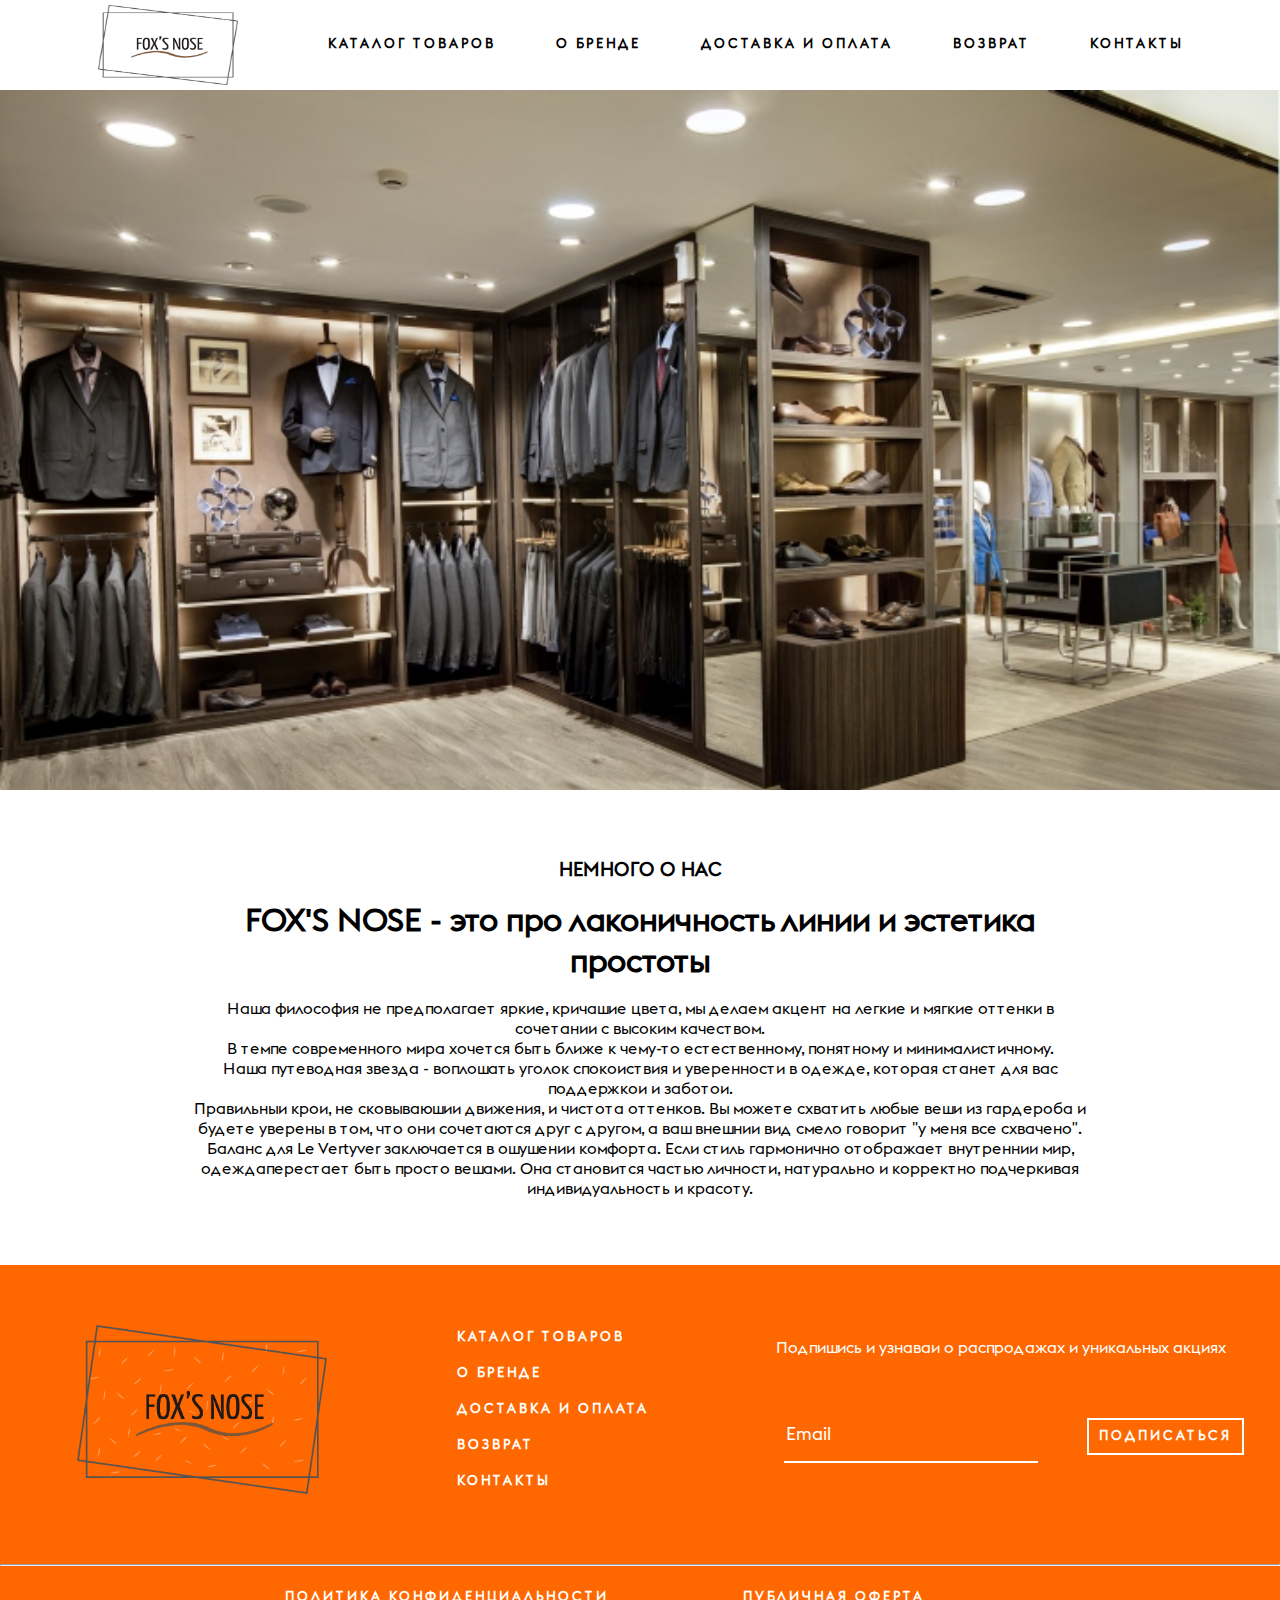
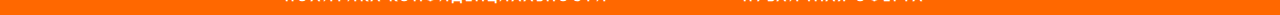
==== About.html @ a03b6f2e "Add files via upload" ====
<!DOCTYPE html>

<html lang="ru">

    <head>
        <meta charset="UTF-8">
        <meta name="viewport" content="width=device-width, initial-scale=1.0">
        <meta name="viewport" content="width = device-width, initial-scale = 1">
        <meta name="description" content="Это просто тестовове описание для проверки">
        <meta name="keywords" content="Test, Site, Просто слова">

        <link rel="shortcut icon" type="image x-icon" href="Img/ico.ico">
        <link rel="stylesheet" href="https://pro.fontawesome.com/releases/v5.10.0/css/all.css">
        <script src="https://ajax.googleapis.com/ajax/libs/jquery/3.5.1/jquery.min.js"></script>
        <link rel="stylesheet" href="Style.css">

        <title>О Бренде</title>
    </head>

    <body>
        <div class="screen">
            <div class="wrapper">
                <div class="menu">
                    <a href="" class="menu-btn"><span></span></a>
                    <nav class="menu-list">
                        <a href="/">Главная</a>
                        <!-- <a href="/">Каталог Изделий <i class="fas fa-sort-down"></i></a> -->
                        <a href="Shop.html">Каталог Товаров</a>
                        <a href="About.html">О Бренде</a>
                        <a href="DelAndPay.html">Доставка и Оплата</a>
                        <a href="Return.html">Возврат</a>
                        <a href="Contacts.html">Контакты</a>
                    </nav>
                </div>
                <div class="content cont">
                    <nav class="header">
                        <a href="Index.html"><img src="/Img/logo.png"></a>
                        <!-- <a href="/">Каталог Изделий <i class="fas fa-sort-down"></i></a> -->
                        <a href="Shop.html">Каталог Товаров</a>
                        <a href="About.html">О Бренде</a>
                        <a href="DelAndPay.html">Доставка и Оплата</a>
                        <a href="Return.html">Возврат</a>
                        <a href="Contacts.html">Контакты</a>
                    </nav>
                    <div class="lg"></div>
                    <div class="ab">
                        <h3>НЕМНОГО О НАС</h3>
                        <h1>FOX'S NOSE - это про лаконичность линий и эстетика простоты</h1>
                        <p>Наша философия не предполагает яркие, кричащие цвета, мы делаем акцент на легкие и мягкие оттенки в сочетании с высоким качеством.<br>В темпе современного мира хочется быть ближе к чему-то естественному, понятному и минималистичному.<br>Наша путеводная звезда - воплощать уголок спокойствия и уверенности в одежде, которая станет для вас поддержкой и заботой.<br> Правильный крой, не сковывающий движения, и чистота оттенков. Вы можете схватить любые вещи из гардероба и будете уверены в том, что они сочетаются друг с другом, а ваш внешний вид смело говорит "у меня все схвачено".<br>Баланс для Le Vertyver заключается в ощущении комфорта. Если стиль гармонично отображает внутренний мир, одеждаперестает быть просто вещами. Она становится частью личности, натурально и корректно подчеркивая индивидуальность и красоту.
                        </p>
                    </div>
                    <footer class="footer">
                        <div class="logo-foot"><img src="Img/logo.png"></div>
                        <div class="list">
                            <a href="Shop.html">Каталог Товаров</a><br>
                            <a href="About.html">О Бренде</a><br>
                            <a href="DelAndPay.html">Доставка и Оплата</a><br>
                            <a href="Return.html">Возврат</a><br>
                            <a href="Contacts.html">Контакты</a>
                        </div>
                        <div class="follow-foot">
                            <p>Подпишись и узнавай о распродажах и уникальных акциях</p>
                            <div>
                                <input type="email" placeholder="Email">
                                <a href="#"> Подписаться</a>
                            </div>
                        </div>
                        <hr>
                        <div class="off">
                            <a>Политика конфиденциальности</a>
                            <a>Публичная оферта</a>
                        </div>
                    </footer>
                </div>
            </div>
        </div>
        <script src="Main.js"></script>
    </body>

</html>
---- Style.css ----
/*
    Сводка почти всех присутствующих классов:
    - .screen и .wrapper можешь не трогать. Они отвечают для работу бокового меню, +, воозможно, заработает прибивка футера, можно будет пробовать.
    - .header, как ты понимаешь, содержит все стили для шапки сайта для Компьютерного вида, без бокового меню.

    - .menu, .menu-activ, .content, .cont и .menu-btnб отвечают за анимацию кнопки и выдвижение меню, в тоерии не важно, лучше не меняй. чтобы ничего не сломалось... Класс menu-btn - отрисовка анимации самой кнопки.
    - .menu-list содержит стили для ссылок в боковом меню.

    - .largeimg отвечает за большую картинку на главной странице. Теперь немного сложностей, советую поменять названия:
        - Класс .lg отвечает за большую картинку на странице "О Бренде".
        - Класс .lgdap отвечает за большую картинку на странице "Доставка и Оплата" 9по сокращениям).
        - Класс .lgret отвечает за большую картинку на странице "Возврат".
        - Класс .lgcont отвечает за большую картинку на странице "Контакты".
    - Класс .btn отвечает за 3 кнопки, которые находятся на этой большой картинке на главной странице.

    - Классы .products и .product отвечают за стили карточек на странице "Каталог Издений".
    - Класс .inf отвечает за стили для кнопки "Купить" и про цену.
    - .act содержит блок с 2-мя строчками про то, чтобы подписывались в инстгарам и т.д.
    - Классы .cards и .card отвечают за те 8 карточек на главной странице. .cards для всех карточек, а .card для каждой отдельно.
    - .follow-section просто родительский класс, его можешть не менять.
    - .follow содержит стили для раздела, где можно реализуется подписка на рассылку.

    - Класс .ab отвечает за стили текста на страницах от "О Бренде" до "Контакты".
    - .pp не трогай, он содержит в себе стили для создания 3-х блоков на странице с оплатой.

    - Класс .footer, логично, содержит стили для подвала страницы, если хочешь что-то поменять, то меняй лучше вложенные в него блоки, сам класс footer является родительским.
    - .logo-foot, .list и .follow-foot отвечают за содержимое футера.
        - .logo-foot за стили логотипа.
        - .list за ссылки.
        - .follow-foot за окно "подписаться", но уже в футере.
    - Класс .off отвечает за стили 2-х ссылок в самом низу страницы, где про конфиденциальнсть и оферту.
*/

/* Подключаю скаченные шрифты */
@font-face {
    font-family: "Euclid Flex Trial";
    src: url(Fonts/Euclid-Flex-Trial.ttf);
}

body, html {
    margin: 0; padding: 0;
    box-sizing: border-box; /* Корректная отрисовка границ */
    width: 100%; height: 100%;
    font-family: "Euclid Flex Trial", sans-serif;
}

/* Стили для иконочного шрифта */
i {
    vertical-align: middle;
    margin-bottom: 8px;
}

a {
    text-decoration: none;
    margin: 0 30px 0 30px;
    font-weight: bold;
    color: #000;
    letter-spacing: 3px;
    font-size: small;
    /* Тут задаётся плавность анимация для ссылок и кнопок. */
    transition: all 500ms cubic-bezier(0.785, 0.135, 0.150, 0.860); /* При наведении */
    transition-timing-function: cubic-bezier(0.785, 0.135, 0.150, 0.860); /* При отведении курсора */
}

a:hover {
    color: #FF6800;
}

/* Скрытваю изначально Боковое меню */
.menu {
    display: none;
}

/*  Адаптивность для Планшетов*/
@media (max-width: 1239px) {

    .wrapper {
        position: relative;
        overflow-x: hidden;
    }

    /* откоючаю отображение меню для ПК */
    .header {
        display: none !important;
    }

    .largeimg {
        height: 100vh !important;
    }

    /* Тут содержатся стили для бокового меню, можешь поменять цвета и т.д. */
    .menu {
        position: fixed;
        right: 0;top: 0;
        z-index: 9;
        width: 40%;
        height: 100vh;
        display: flex; /* для всего сайта использлвал адаптивную технологию Flexbox */
        align-items: center; /* Центрирование по ширине */
        justify-content: center; /* Центрирование по высоте (или наоборот) */
        background-color: #fff;
        transition: 0.5s; /* Время, за которое появляется Боковое меню */
        transform: translateX(100%);
    }

    /* Анимация меню */
    .menu-active {
        transform: translateX(0%);
    }

    /* Стили для ссылок в боковом меню */
    .menu-list {
        display: flex;
        justify-content: space-around;

        height: 50%;
        flex-direction: column;
    }

    .menu-list a {
        text-decoration: none; /* Отключение подчёркивания у ссылок */
        text-transform: uppercase; /* Стиль, чтобы все буквы были заглавными */
    }

    /* Тут просходит отрисовка самой кнопкиБ можешь поменять форму, убрать тени, переместить её куда угодно */
    .menu-btn {
        width: 50px; /* Размер кнопки */
        height: 50px;
        background-color: rgb(255, 255, 255); /* Цвет фона */
        position: absolute; /* Абсолютное позиционирование говорит, что объект не зависит от блока и может перемещаться по всему экрану */
        border-radius: 50%;
        left: -100px; /* Положение в замисимости от бового меню */
        top: 10px;
        box-shadow: 0 0px 17px 0.5px black;
    }

    /* Отрисовка линий на самой кнопки с помощью псевдоэлементов*/
    .menu-btn span,
    .menu-btn span::before,
    .menu-btn span::after {
        position: absolute;
        top: 50%; margin-top: -1px;
        left: 50%; margin-left: -10px;
        width: 20px;
        height: 2px;
        background-color: #222;
    }

    .menu-btn span::before,
    .menu-btn span::after {
        content: '';
        display: block;
        transition: 0.5s;
    }

    /* Добавление анимаций при нажатии */
    .menu-btn span::before {transform: translateY(-5px);}
    .menu-btn span::after {transform: translateY(5px);}

    .menu-btn-active span:before {transform: rotate(-45deg);}
    .menu-btn-active span:after {transform: rotate(45deg);}
    .menu-btn-active span {height: 0px;}

    .content {
        transition: 0.5s;
        position: relative;
        z-index: 0;
    }

    /* Фильтр, котоый должен засветлять весь контент. когда меню открыто, но он не работает по непонятной причине */
    .content-active {filter: opacity(50%);}

    /* Занимаемая площать при выдвижении меню в процентах от ширины экрана */
    .content-active {transform: translateX(30%);}

    footer {
        height: 500px !important;
    }

    .off a{
        margin: 10px 40px 0 0 !important;
        display: flex !important;
        justify-content: center !important;
        text-align: center !important;
    }
}

/* Адаптивность для Телефонов */
@media (max-width: 720px) {

    .largeimg {
        flex-direction: column !important;
        height: 100vh !important; /* Картинка будет на высоту всего экрана */
    }

    .largeimg img {
        width: 300px !important;
    }

    .btn {
        flex-direction: column !important;
        margin: 5px !important;
    }

    .act {
        display: flex;
        text-align: center;
    }

    .follow-section {
        margin: 0 !important;
        width: 100% !important;
        font-size: smaller !important;
    }

    /* Стили для поля ввода */
    .follow input, .follow-foot input {
        width: 300px !important;
        margin: 15px !important;
        height: 20px !important;
        border-bottom: 2px solid #fff;
        background-color: transparent;
        border-top: none; border-left: none; border-right: none;
        font-family: "Euclid Flex Trial", sans-serif;
        font-size: small !important;
        outline: none;
        color: #fff;
    }

    .menu {
        width: 50% !important; /*  Тут можешь указать сколько будет занимать ширина Бокового меню для телефонов */
    }

    /* Классы ниже лушче не трогать, долго репетировал, там всё как надо... */
    footer {
        width: 100% !important;
        height: 750px !important;
        flex-direction: column !important;
        align-items: center !important;
    }

    .logo-foot img {
        width: 100% !important;
        width: 250px !important;
        height: auto;
        margin-right: 0px !important;
    }

    .list a {
        color: #fff;
        text-align: center !important;
        margin-left: 50px;
    }

    .follow-foot {
        flex-direction: column;
        text-align: center !important;
        margin: 30px 0 30px 0 !important;
        align-items: center !important;
        justify-content: center !important;
        width: 100%;
        margin-right: 50px !important;
    }

    .follow-foot input {
        width: 300px !important;
        align-items: center !important;
    }
    
    .list {
        margin-bottom: 10px;
    }

    hr {
        width: 100% !important;
        margin-right: 50px !important;
    }

    .off a {

        margin: 10px 40px 10px 0 !important;
        display: flex !important;
        justify-content: center !important;
    }
}

/* Стили для шапки сайта */
.header {
    width: 100%;
    height: 90px;
    background-color: #fff;
    text-transform: uppercase;
    display: flex;
    flex-direction: row; /* Все объекты будут расположены в строчку */
    justify-content: center;
    align-items: center;
}

/* Стили для Логотипа на шапке */
.header img {
    margin-right: 30px;
    width: 140px;
    height: 80px;
    display: flex;
}

/* Тут идут стили для всех больших каринок на всех стрницах */
.largeimg {
    width: 100%;
    height: 700px; /* Высота картинки */
    display: flex;
    align-items: center;
    flex-direction: column; /* Все объекты будут расположены в столбик */
    margin: 0;
    flex-wrap: wrap;
    background: url('/Img/ls.main.jpg'); /* Меняй картинку тут, указав новое название и путь */
    background-size: cover; /* Это свойсто будет централизировать картинку, то есть, брать фокус на центре */
}

/* Стили для Большой картинки на странице "О Бренде" */
.lg {
    width: 100%;
    height: 700px;
    background: url('/Img/ls.shop.jpg');
    background-size: cover;
}

/* Стили для Большой картинки на странице "Доставка и Оплата" */
.lgdap {
    width: 100%;
    height: 700px;
    background: url('/Img/ls.dnp.jpg');
    background-size: cover;
}

/* Стили для Большой картинки на странице "Возврат" */
.lgret {
    width: 100%;
    height: 700px;
    background: url('/Img/ls.return.jpeg');
    background-size: cover;
}

/* Стили для Большой картинки на странице "Контакты" */
.lgcont {
    width: 100%;
    height: 700px;
    background: url('/Img/ls.contacts.jpg');
    background-size: cover;
}

/* Тут стили для Лого на большой картинге на Главной странице */
.largeimg img {
    margin-top: 130px;
    width: 400px;
    height: auto;
    z-index: 1;
}

/* А тут для 3-х кнопок */
.btn {
    display: flex;
    flex-direction: row;
}

/* Стили для ссылок в разных классах */
.btn a, .follow a, .follow-foot a {
    margin: 30px 10px 30px 10px;
    background-color: transparent;
    border: 2px solid white;
    padding: 10px;
    color: #fff;
    text-transform: uppercase;
}

/* Стили для ссылок и текста на остальных страницах */
.a {
    margin: 10px 10px 10px 10px;
    background-color: transparent;
    border: 2px solid #FF6800;
    padding: 10px;
    color: #FF6800;
    text-transform: uppercase;
    margin-left: 30px;
}

.ab {
    width: 70%;
    margin: 50px 0 50px 15%;
    display: flex;
    justify-content: center;
    text-align: center;
    align-items: center;
    flex-direction: column;
}

.pp {
    display: flex;
    justify-content: center;
    text-align: center;
    align-items: center;
    flex-direction: row;
    flex-wrap: wrap;
}

.pp p {
    margin: 20px;
}

.ab h1 {
    margin: 0;
}


.inf a:hover {
    background-color: #FF6800;
    color: #fff;
}

.largeimg a:hover, .follow a:hover, .follow-foot a:hover {
    background-color: #fff;
    color: #FF6800;
}

/* Стили для Карточек на страице "Кталог Изделий" */
.products {
    display: flex;
    justify-content: center;
    align-items: center;
    flex-wrap: wrap; /* Автоматический перенос контента */
    margin: 50px 0 50px 0;
}

.product {
    width: 250px;
    border: 1px solid black;
    margin: 10px 10px 10px 10px;
    padding: 20px;
    display: flex;
    justify-content: center;
    align-items: center;
    flex-direction: column;
    text-align: center;
}

/* Доп. стиль для указание Цены и Кнопки купить */
.inf {
    display: flex;
    justify-content: center;
    align-items: center;
    flex-direction: row;
}

.product img {
    width: 250px;
    height: auto;
}

.act {
    display: flex;
    justify-content: center;
    align-items: center;
    flex-direction: column;
    margin: 50px;
}

.act p {
    margin: 0;
    font-size: 20px;
}

.cards {
    display: flex;
    justify-content: center;
    align-items: baseline;
    flex-wrap: wrap;
}

.card {
    z-index: 3;
    height: 300px;
    height: auto;
    margin: 7px;
    transition: 0.5s; /* Время, за которое отрисовываются анимации на картах на главной странице */
    color: #fff;
    display: inline-flex;
    justify-content: center;
    align-items: center;
    text-align: center;
    position: relative;
}

.card img {
    width: 300px; /* Размер карточек */
    height: 300px;
    z-index: 0;
}

.card p {
    position: absolute;
    transition: 0.5s; /* Время затемнения */
    transform: translateY(50px);
    opacity: 0;
    z-index: 4;
    margin: 30px;
    color: #fff;
}

/* Ниже куча классов для псевдо элементов для отрисовки линий на картах */
.card:before {
    content: '';
    position: absolute;
    top: 5%;
    right: 5%;
    bottom: 5%;
    left: 5%;
    border-top: solid 3px;
    border-bottom: solid 3px;
    transition: 0.5s; /* Время отрисовки Боковых линий */
    transform: scaleX(0);
}

.card:after {
    content: '';
    position: absolute;
    top: 5%;
    right: 5%;
    bottom: 5%;
    left: 5%;
    border-left: solid 3px;
    border-right: solid 3px;
    transition: 0.5s; /* Время отрисовки линий сверху и снизу */
    transform: scaleY(0);
}

.card:hover:before {
    transform: scaleX(1);
    z-index: 3;
}

.card:hover:after {
    transform: scale(1);
    z-index: 3;
}

.card:hover p {
    transform: translateY(0px);
    opacity: 1;
}

.card:hover img {
    z-index: 0;
    filter: brightness(50%)
}

.card i {
    margin: 10px;
    color: #fff;
    font-size: 1.5em;
}

/* Стили для раздела с подпиской */
.follow-section {
    display: flex;
    justify-content: center;
    align-items: center;
    flex-wrap: wrap;
    margin: 50px;
    text-align: center;
    color: #fff;
}

/* Все изменения для секции с подпиской меняй тут */
.follow {
    padding: 50px;
    background-color: #FF6800;
    border-radius: 15px;
    margin: 40px;
}

/* Стили для поля ввода */
.follow input, .follow-foot input {
    width: 400px;
    margin: 35px;
    height: 50px;
    border-bottom: 2px solid #fff;
    background-color: transparent;
    border-top: none; border-left: none; border-right: none;
    font-family: "Euclid Flex Trial", sans-serif;
    font-size: large;
    outline: none;
    color: #fff;
}

.follow p {
    margin: 30px;
}

.follow-foot input {
    width: 250px;
}

/* Стили для подсказки в поле */
input::placeholder {
    color: #fff;
}

/* Скрытие подсказки при нажаии на поле */
input:focus::placeholder {
    visibility: hidden;
}

/* Стили для футера */
.footer {
    width: 100%;
    height: 350px;
    background-color: #FF6800;
    display: flex;
    justify-content: center;
    align-items: center;
    flex-wrap: wrap;
}

/* Стили для логотипа в футере */
.logo-foot {
    display: flex;
    justify-content: center;
    align-items: center;
}

.logo-foot img {
    width: 250px !important;
    height: auto;
    margin-right: 100px !important;
}

/* Стили для ссылок в футере */
.list {
    display: flex;
    justify-content: flex-start;
    flex-direction: column;
}

.list a, footer a {
    color: #fff;
    margin-right: 100px;
    text-transform: uppercase;
}

.footer img {
    width: 60%;
    margin: 50px;
}

.follow-foot {
    color: #fff;
    display: flex;
    justify-content: center;
    align-items: center;
    flex-direction: column;
}

.list a:hover, footer a:hover {
    color: rgb(0, 0, 0);
}

/* Стили для горизонтального разделителя */
hr {
    width: 100%;
    margin: 0;
}
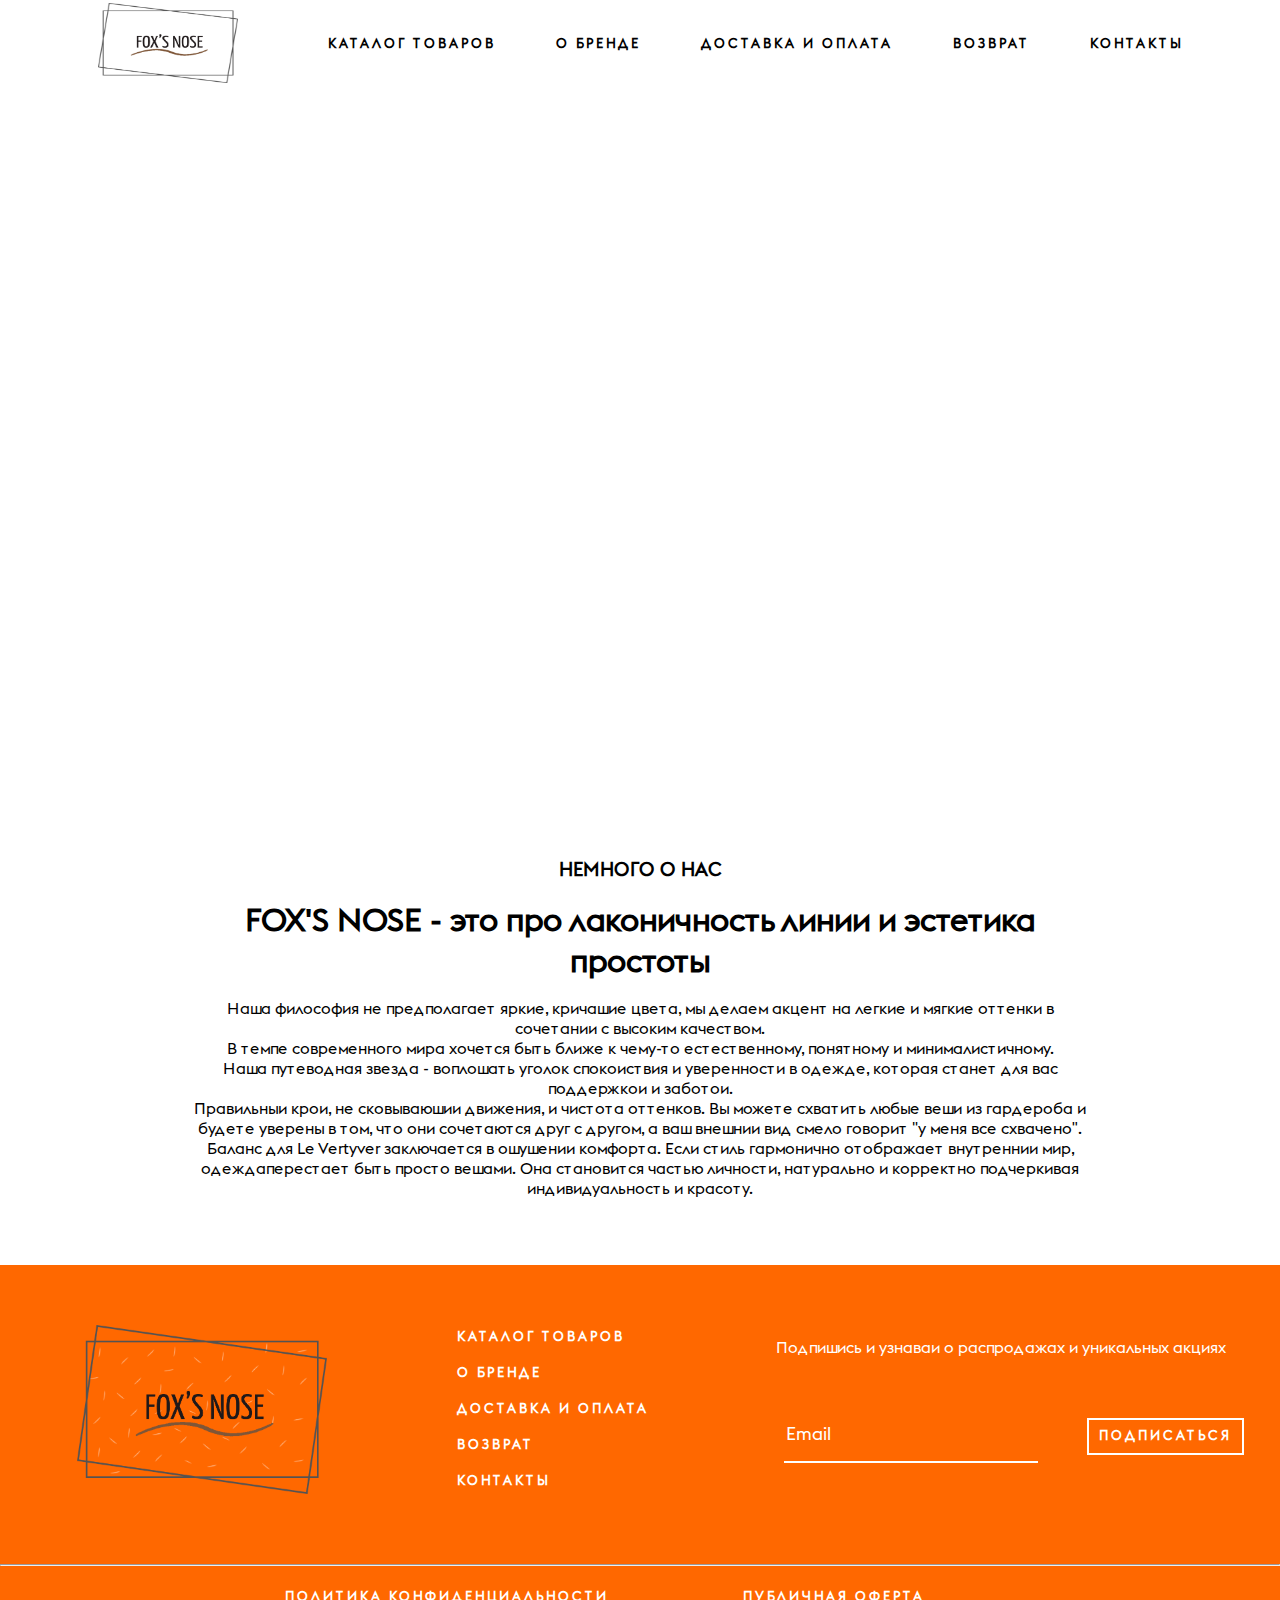
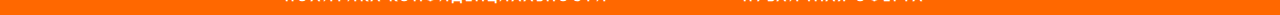
==== commit 348f850e: "Add files via upload" ====
--- a/About.html
+++ b/About.html
@@ -4,25 +4,25 @@
 
     <head>
         <meta charset="UTF-8">
-        <meta name="viewport" content="width=device-width, initial-scale=1.0">
-        <meta name="viewport" content="width = device-width, initial-scale = 1">
-        <meta name="description" content="Это просто тестовове описание для проверки">
-        <meta name="keywords" content="Test, Site, Просто слова">
+        <meta name="viewport" content="width=device-width, initial-scale=1.0"> <!--Адаптивность -->
+        <meta name="viewport" content="width = device-width, initial-scale = 1"> <!--Адаптивность -->
+        <meta name="description" content="Это просто тестовове описание для проверки"> <!--Описание сайта в поиске-->
+        <meta name="keywords" content="Test, Site, Просто слова"> <!--Ключевые слова для поиска сайта-->
 
-        <link rel="shortcut icon" type="image x-icon" href="Img/ico.ico">
-        <link rel="stylesheet" href="https://pro.fontawesome.com/releases/v5.10.0/css/all.css">
-        <script src="https://ajax.googleapis.com/ajax/libs/jquery/3.5.1/jquery.min.js"></script>
-        <link rel="stylesheet" href="Style.css">
+        <link rel="shortcut icon" type="image x-icon" href="Img/ico.ico"> <!--Иконка сайта-->
+        <link rel="stylesheet" href="https://pro.fontawesome.com/releases/v5.10.0/css/all.css"> <!--Подключение иконочных шрифтов(для стрелки в выпадающем меню)-->
+        <script src="https://ajax.googleapis.com/ajax/libs/jquery/3.5.1/jquery.min.js"></script> <!--Подключение jquerry-->
+        <link rel="stylesheet" href="Style.css"> <!--Подключение стилей-->
 
-        <title>О Бренде</title>
+        <title>О Бренде</title> <!--Название сайта-->
     </head>
 
     <body>
-        <div class="screen">
-            <div class="wrapper">
-                <div class="menu">
-                    <a href="" class="menu-btn"><span></span></a>
-                    <nav class="menu-list">
+        <div class="screen"> <!--Чтобы привязать футер к низу-->
+            <div class="wrapper"> <!--Обертка для адаптивности мобильной версии-->
+                <div class="menu"> <!--Для того чтобы работало боковое меню мобильное-->
+                    <a href="" class="menu-btn"><span></span></a> <!--Кнопка в меню где 3 линии-->
+                    <nav class="menu-list"> <!--Само меню-->
                         <a href="/">Главная</a>
                         <!-- <a href="/">Каталог Изделий <i class="fas fa-sort-down"></i></a> -->
                         <a href="Shop.html">Каталог Товаров</a>
@@ -32,9 +32,9 @@
                         <a href="Contacts.html">Контакты</a>
                     </nav>
                 </div>
-                <div class="content cont">
+                <div class="content cont"> <!--Обертка для адаптивности верии ПК-->
                     <nav class="header">
-                        <a href="Index.html"><img src="/Img/logo.png"></a>
+                        <a href="index.html"><img src="Img/logo.png"></a>
                         <!-- <a href="/">Каталог Изделий <i class="fas fa-sort-down"></i></a> -->
                         <a href="Shop.html">Каталог Товаров</a>
                         <a href="About.html">О Бренде</a>
@@ -42,8 +42,8 @@
                         <a href="Return.html">Возврат</a>
                         <a href="Contacts.html">Контакты</a>
                     </nav>
-                    <div class="lg"></div>
-                    <div class="ab">
+                    <div class="lg"></div> <!--Здесь хранится большое изображение -->
+                    <div class="ab"> <!--отвечает за стили текста на страницах от "О Бренде" до "Контакты" -->
                         <h3>НЕМНОГО О НАС</h3>
                         <h1>FOX'S NOSE - это про лаконичность линий и эстетика простоты</h1>
                         <p>Наша философия не предполагает яркие, кричащие цвета, мы делаем акцент на легкие и мягкие оттенки в сочетании с высоким качеством.<br>В темпе современного мира хочется быть ближе к чему-то естественному, понятному и минималистичному.<br>Наша путеводная звезда - воплощать уголок спокойствия и уверенности в одежде, которая станет для вас поддержкой и заботой.<br> Правильный крой, не сковывающий движения, и чистота оттенков. Вы можете схватить любые вещи из гардероба и будете уверены в том, что они сочетаются друг с другом, а ваш внешний вид смело говорит "у меня все схвачено".<br>Баланс для Le Vertyver заключается в ощущении комфорта. Если стиль гармонично отображает внутренний мир, одеждаперестает быть просто вещами. Она становится частью личности, натурально и корректно подчеркивая индивидуальность и красоту.
--- a/Style.css
+++ b/Style.css
@@ -32,7 +32,7 @@
 */
 
 /* Подключаю скаченные шрифты */
-@font-face {
+@font-face { 
     font-family: "Euclid Flex Trial";
     src: url(Fonts/Euclid-Flex-Trial.ttf);
 }
@@ -52,11 +52,11 @@
 
 a {
     text-decoration: none;
-    margin: 0 30px 0 30px;
-    font-weight: bold;
+    margin: 0 30px 0 30px; /* Стили справа и слева */
+    font-weight: bold; /* Жирный шрифт */
     color: #000;
-    letter-spacing: 3px;
-    font-size: small;
+    letter-spacing: 3px; /* Отсупы между буквами */
+    font-size: small; /* размер шрифта */
     /* Тут задаётся плавность анимация для ссылок и кнопок. */
     transition: all 500ms cubic-bezier(0.785, 0.135, 0.150, 0.860); /* При наведении */
     transition-timing-function: cubic-bezier(0.785, 0.135, 0.150, 0.860); /* При отведении курсора */
@@ -75,46 +75,46 @@
 @media (max-width: 1239px) {
 
     .wrapper {
-        position: relative;
-        overflow-x: hidden;
+        position: relative; /* Позиционарование для бокового меню */
+        overflow-x: hidden; /* Отключение горизонтального скролла */
     }
 
     /* откоючаю отображение меню для ПК */
     .header {
-        display: none !important;
+        display: none !important; /* Скрытие меню для ПК */
     }
 
     .largeimg {
-        height: 100vh !important;
-    }
-
-    /* Тут содержатся стили для бокового меню, можешь поменять цвета и т.д. */
+        height: 100vh !important; /* Для отображения картинки на высоту всего экрана */
+    }
+
+    /* Тут содержатся стили для бокового меню */
     .menu {
-        position: fixed;
-        right: 0;top: 0;
-        z-index: 9;
-        width: 40%;
-        height: 100vh;
+        position: fixed; /* Фиксированный бок, чтобы при скроллинге и т.п. не менялся */
+        right: 0;top: 0; /* Для того, чтобы кнопка была прибита к правому верхнему углу  */
+        z-index: 9; /* Для того чтобы кнопка была поверх всего контента */
+        width: 40%; /* При нажатии на кнопку открывается меню на 40% */
+        height: 100vh; /* Чтобы высота была на 100% дисплея */
         display: flex; /* для всего сайта использлвал адаптивную технологию Flexbox */
         align-items: center; /* Центрирование по ширине */
         justify-content: center; /* Центрирование по высоте (или наоборот) */
         background-color: #fff;
         transition: 0.5s; /* Время, за которое появляется Боковое меню */
-        transform: translateX(100%);
+        transform: translateX(100%); /* Берется 100% от width и перемещается по оси x  */
     }
 
     /* Анимация меню */
     .menu-active {
-        transform: translateX(0%);
+        transform: translateX(0%); /* срабатывает jquerry и меню становится видно */
     }
 
     /* Стили для ссылок в боковом меню */
     .menu-list {
         display: flex;
-        justify-content: space-around;
-
-        height: 50%;
-        flex-direction: column;
+        justify-content: space-around; /* Не работает без display flex, чтобы выравнить контент одинаковое количество отступов */
+
+        height: 50%; /* Чтобы ссылки были расположены по середине */
+        flex-direction: column; /* Контент распологается в колонну */
     }
 
     .menu-list a {
@@ -128,10 +128,10 @@
         height: 50px;
         background-color: rgb(255, 255, 255); /* Цвет фона */
         position: absolute; /* Абсолютное позиционирование говорит, что объект не зависит от блока и может перемещаться по всему экрану */
-        border-radius: 50%;
+        border-radius: 50%; /* Чтобы закруглить кнопку */
         left: -100px; /* Положение в замисимости от бового меню */
-        top: 10px;
-        box-shadow: 0 0px 17px 0.5px black;
+        top: 10px; /* Отступ кнопки сверху */
+        box-shadow: 0 0 17px 0.5px black; /* Тени */
     }
 
     /* Отрисовка линий на самой кнопки с помощью псевдоэлементов*/
@@ -144,115 +144,106 @@
         width: 20px;
         height: 2px;
         background-color: #222;
-    }
+    } /* Отрисовка полосок в кнопке */
 
     .menu-btn span::before,
     .menu-btn span::after {
         content: '';
         display: block;
         transition: 0.5s;
-    }
+    } /* Отрисовка полосок в кнопке */
 
     /* Добавление анимаций при нажатии */
-    .menu-btn span::before {transform: translateY(-5px);}
-    .menu-btn span::after {transform: translateY(5px);}
+    .menu-btn span::before {transform: translateY(-5px);} /* Поворот по оси у */
+    .menu-btn span::after {transform: translateY(5px);} /* Поворот по оси у */
 
     .menu-btn-active span:before {transform: rotate(-45deg);}
     .menu-btn-active span:after {transform: rotate(45deg);}
-    .menu-btn-active span {height: 0px;}
-
-    .content {
-        transition: 0.5s;
-        position: relative;
-        z-index: 0;
-    }
-
-    /* Фильтр, котоый должен засветлять весь контент. когда меню открыто, но он не работает по непонятной причине */
-    .content-active {filter: opacity(50%);}
+    .menu-btn-active span {height: 0px;} /* Улетает за блок */
 
     /* Занимаемая площать при выдвижении меню в процентах от ширины экрана */
     .content-active {transform: translateX(30%);}
 
     footer {
-        height: 500px !important;
-    }
-
-    .off a{
+        height: 500px !important; /* В планшетном режиме 500px */
+    }
+
+    .off a{ /* Для политики конфиденциальности и т.п., для вида по середине */
         margin: 10px 40px 0 0 !important;
         display: flex !important;
-        justify-content: center !important;
-        text-align: center !important;
+        justify-content: center !important; /* Выравнивание по центру по х */
+        text-align: center !important; /* Выравнивание по цетру по у */
     }
 }
 
 /* Адаптивность для Телефонов */
 @media (max-width: 720px) {
 
-    .largeimg {
-        flex-direction: column !important;
+    .largeimg { 
+        flex-direction: column !important; /* Чтобы кнопки и иконка были в колонне */
         height: 100vh !important; /* Картинка будет на высоту всего экрана */
     }
 
-    .largeimg img {
+    .largeimg img { /* Для логотипа который находится на большой фотке */
         width: 300px !important;
     }
 
     .btn {
-        flex-direction: column !important;
-        margin: 5px !important;
-    }
-
-    .act {
-        display: flex;
-        text-align: center;
-    }
-
-    .follow-section {
-        margin: 0 !important;
-        width: 100% !important;
-        font-size: smaller !important;
+        flex-direction: column !important; /* Чтобы кнопки были в колонне */
+        margin: 5px !important; /* Отсутпы со всех сторон 5 px между кнопками */
+    }
+    
+    .btn a {
+        display: flex; /* Чтобы активировать justify-content */
+        justify-content: center; /* Выравнивание по оси х */
+    }
+
+
+    .follow-section { 
+        margin: 0 !important; /* Отступы 0 */
+        width: 100% !important; /* На ширину всего экрана */
+        font-size: smaller !important; /* Шрифт поменьше, чтобы не вылетал за рамки */
     }
 
     /* Стили для поля ввода */
     .follow input, .follow-foot input {
-        width: 300px !important;
-        margin: 15px !important;
-        height: 20px !important;
-        border-bottom: 2px solid #fff;
-        background-color: transparent;
-        border-top: none; border-left: none; border-right: none;
-        font-family: "Euclid Flex Trial", sans-serif;
-        font-size: small !important;
-        outline: none;
+        width: 300px !important; /* Ширина поменьше */
+        margin: 15px !important; /* Отступы поменьше */
+        height: 20px !important; /* Высотка поменьше */
+        border-bottom: 2px solid #fff; /* Подчеркивание */
+        background-color: transparent; /* Прозрачность, имеет цвет заднего фона */
+        border-top: none; border-left: none; border-right: none; /* Убираю подводки с ненужных сторон */
+        font-family: "Euclid Flex Trial", sans-serif; /* подключение шрифтов */
+        font-size: small !important; /* Размер текста поменьше */
+        outline: none; /* Чтобы отключить обводку */
         color: #fff;
     }
 
     .menu {
-        width: 50% !important; /*  Тут можешь указать сколько будет занимать ширина Бокового меню для телефонов */
-    }
-
-    /* Классы ниже лушче не трогать, долго репетировал, там всё как надо... */
-    footer {
+        width: 50% !important; /* Для телефонов меню открывается ровно на пол экранов */
+    }
+
+
+    footer { /* Родительский класс для классов тех что ниже */
         width: 100% !important;
         height: 750px !important;
-        flex-direction: column !important;
-        align-items: center !important;
-    }
-
-    .logo-foot img {
-        width: 100% !important;
+        flex-direction: column !important; /* Для того, чтобы все было в колонну */
+        align-items: center !important; /* для того, чтобы все элементы были по центру */
+    }
+
+    .logo-foot img { /* Для логотипа в футере */
         width: 250px !important;
         height: auto;
         margin-right: 0px !important;
     }
 
-    .list a {
+    .list a { /* Ссылки в футере */
         color: #fff;
         text-align: center !important;
         margin-left: 50px;
     }
 
-    .follow-foot {
+    .follow-foot { /* Секция подписаться в футере */
         flex-direction: column;
         text-align: center !important;
         margin: 30px 0 30px 0 !important;
@@ -262,23 +253,23 @@
         margin-right: 50px !important;
     }
 
-    .follow-foot input {
+    .follow-foot input { /* Для красоты инпута в футере */
         width: 300px !important;
         align-items: center !important;
     }
     
-    .list {
+    .list { /* Ссылки в футере для красоты (отступ снизу) */
         margin-bottom: 10px;
     }
 
-    hr {
+    hr { /* Отделяющая полоса */
         width: 100% !important;
-        margin-right: 50px !important;
-    }
-
-    .off a {
-
-        margin: 10px 40px 10px 0 !important;
+        margin-right: 50px !important;  /* Линия почему-то улетает вправо и эта строчка кода фикс */
+    }
+
+    .off a { /* Ссылки в футере конфиденциальность и т.п.) */
+
+        margin: 10px 40px 10px 0 !important; 
         display: flex !important;
         justify-content: center !important;
     }
@@ -289,11 +280,11 @@
     width: 100%;
     height: 90px;
     background-color: #fff;
-    text-transform: uppercase;
+    text-transform: uppercase; /* Все буквы заглавные */
     display: flex;
     flex-direction: row; /* Все объекты будут расположены в строчку */
     justify-content: center;
-    align-items: center;
+    align-items: center; /* Работает для всех элементы */
 }
 
 /* Стили для Логотипа на шапке */
@@ -301,7 +292,6 @@
     margin-right: 30px;
     width: 140px;
     height: 80px;
-    display: flex;
 }
 
 /* Тут идут стили для всех больших каринок на всех стрницах */
@@ -310,10 +300,10 @@
     height: 700px; /* Высота картинки */
     display: flex;
     align-items: center;
-    flex-direction: column; /* Все объекты будут расположены в столбик */
+    flex-direction: column; /* Все объекты будут расположены в колонну */
     margin: 0;
-    flex-wrap: wrap;
-    background: url('/Img/ls.main.jpg'); /* Меняй картинку тут, указав новое название и путь */
+    flex-wrap: wrap; /* Свойстово для автоматического переноса элементов на строку ниже при изменении ширины экрана(не работает без display flex) */
+    background: url('Img/ls.main.jpg'); 
     background-size: cover; /* Это свойсто будет централизировать картинку, то есть, брать фокус на центре */
 }
 
@@ -321,32 +311,32 @@
 .lg {
     width: 100%;
     height: 700px;
-    background: url('/Img/ls.shop.jpg');
-    background-size: cover;
+    background: url('Img/ls.shop.jpg');
+    background-size: cover; /* Это свойсто будет централизировать картинку, то есть, брать фокус на центре */
 }
 
 /* Стили для Большой картинки на странице "Доставка и Оплата" */
 .lgdap {
     width: 100%;
     height: 700px;
-    background: url('/Img/ls.dnp.jpg');
-    background-size: cover;
+    background: url('Img/ls.dnp.jpg');
+    background-size: cover; /* Это свойсто будет централизировать картинку, то есть, брать фокус на центре */
 }
 
 /* Стили для Большой картинки на странице "Возврат" */
 .lgret {
     width: 100%;
     height: 700px;
-    background: url('/Img/ls.return.jpeg');
-    background-size: cover;
+    background: url('Img/ls.return.jpeg');
+    background-size: cover; /* Это свойсто будет централизировать картинку, то есть, брать фокус на центре */
 }
 
 /* Стили для Большой картинки на странице "Контакты" */
 .lgcont {
     width: 100%;
     height: 700px;
-    background: url('/Img/ls.contacts.jpg');
-    background-size: cover;
+    background: url('Img/ls.contacts.jpg');
+    background-size: cover; /* Это свойсто будет централизировать картинку, то есть, брать фокус на центре */
 }
 
 /* Тут стили для Лого на большой картинге на Главной странице */
@@ -360,17 +350,17 @@
 /* А тут для 3-х кнопок */
 .btn {
     display: flex;
-    flex-direction: row;
+    flex-direction: row; /* Чтобы кнопки размещались в строчку */
 }
 
 /* Стили для ссылок в разных классах */
 .btn a, .follow a, .follow-foot a {
     margin: 30px 10px 30px 10px;
-    background-color: transparent;
+    background-color: transparent; /* Для прозрачности фона */
     border: 2px solid white;
-    padding: 10px;
-    color: #fff;
-    text-transform: uppercase;
+    padding: 10px; /* Внуттенний отступ */
+    color: #fff;
+    text-transform: uppercase; /* Заглавные буквы */
 }
 
 /* Стили для ссылок и текста на остальных страницах */
@@ -399,25 +389,25 @@
     justify-content: center;
     text-align: center;
     align-items: center;
-    flex-direction: row;
-    flex-wrap: wrap;
+    flex-direction: row; /* Для того, чтобы элементы были в строчку */
+    flex-wrap: wrap; /* Чтобы был автоматический перенос в колонну */
 }
 
 .pp p {
-    margin: 20px;
+    margin: 20px; /* Отступ везде 20px */
 }
 
 .ab h1 {
-    margin: 0;
-}
-
-
-.inf a:hover {
+    margin: 0; /* Убрал отступы, потому что указал в ab отступы и выглядело бы неркасиво */
+}
+
+
+.inf a:hover { /* Кнопка купить в каталоге товаров */
     background-color: #FF6800;
     color: #fff;
 }
 
-.largeimg a:hover, .follow a:hover, .follow-foot a:hover {
+.largeimg a:hover, .follow a:hover, .follow-foot a:hover { /* Кнопки подписаться в футере и т.п. */
     background-color: #fff;
     color: #FF6800;
 }
@@ -431,7 +421,7 @@
     margin: 50px 0 50px 0;
 }
 
-.product {
+.product { /* Класс самого продукта (штаны и тп) */
     width: 250px;
     border: 1px solid black;
     margin: 10px 10px 10px 10px;
@@ -443,20 +433,20 @@
     text-align: center;
 }
 
-/* Доп. стиль для указание Цены и Кнопки купить */
+/* Доп. стиль для указания Цены и Кнопки купить */
 .inf {
     display: flex;
     justify-content: center;
     align-items: center;
-    flex-direction: row;
-}
-
-.product img {
+    flex-direction: row; /* Элементы в строчку */
+}
+
+.product img { /* Картинка продукта */
     width: 250px;
     height: auto;
 }
 
-.act {
+.act { /* Это текст в самом актуальном */
     display: flex;
     justify-content: center;
     align-items: center;
@@ -464,36 +454,35 @@
     margin: 50px;
 }
 
-.act p {
+.act p { /* Это текст в самом актуальном под тегом p */
     margin: 0;
     font-size: 20px;
 }
 
-.cards {
-    display: flex;
-    justify-content: center;
-    align-items: baseline;
-    flex-wrap: wrap;
+.cards { /* Родительский класс для класса card */
+    display: flex;
+    justify-content: center;
+    flex-wrap: wrap; /* Автоматический перенос на другую строку */
 }
 
 .card {
-    z-index: 3;
+    z-index: 3; /* Важность линии (по иерархии ниже текста) */
     height: 300px;
     height: auto;
     margin: 7px;
     transition: 0.5s; /* Время, за которое отрисовываются анимации на картах на главной странице */
     color: #fff;
-    display: inline-flex;
+    display: inline-flex; /* Чтобы расположить элементы в строчку */
     justify-content: center;
     align-items: center;
     text-align: center;
-    position: relative;
-}
-
-.card img {
+    position: relative; /* Позиционирование для отрисовки линий */
+}
+
+.card img { 
     width: 300px; /* Размер карточек */
     height: 300px;
-    z-index: 0;
+    z-index: 0; /* Важность картинки (ниже всех) */
 }
 
 .card p {
@@ -501,14 +490,14 @@
     transition: 0.5s; /* Время затемнения */
     transform: translateY(50px);
     opacity: 0;
-    z-index: 4;
+    z-index: 4; /* Важность текста (поверх всего) */
     margin: 30px;
     color: #fff;
 }
 
 /* Ниже куча классов для псевдо элементов для отрисовки линий на картах */
 .card:before {
-    content: '';
+    content: ''; /* Не работает без этого */
     position: absolute;
     top: 5%;
     right: 5%;
@@ -517,11 +506,11 @@
     border-top: solid 3px;
     border-bottom: solid 3px;
     transition: 0.5s; /* Время отрисовки Боковых линий */
-    transform: scaleX(0);
+    transform: scaleX(0); /* Отрисовка от центра */
 }
 
 .card:after {
-    content: '';
+    content: ''; /* Не работает без этого */
     position: absolute;
     top: 5%;
     right: 5%;
@@ -530,33 +519,33 @@
     border-left: solid 3px;
     border-right: solid 3px;
     transition: 0.5s; /* Время отрисовки линий сверху и снизу */
-    transform: scaleY(0);
-}
-
-.card:hover:before {
+    transform: scaleY(0); /* Отрисовка от центра */
+}
+
+.card:hover:before { /* отрисовка линий */
     transform: scaleX(1);
     z-index: 3;
 }
 
-.card:hover:after {
+.card:hover:after { /* отрисовка линий */
     transform: scale(1);
     z-index: 3;
 }
 
-.card:hover p {
-    transform: translateY(0px);
-    opacity: 1;
-}
-
-.card:hover img {
+.card:hover p { 
+    transform: translateY(0px); /* Возвращаем в начальное положение */
+    opacity: 1; /* Возвращаем видимость */
+}
+
+.card:hover img { 
     z-index: 0;
-    filter: brightness(50%)
-}
-
-.card i {
+    filter: brightness(50%) /* Затемняется на 50% */
+}
+
+.card i { /* Стили для иконочного шрифта (инстаграмм) */
     margin: 10px;
     color: #fff;
-    font-size: 1.5em;
+    font-size: 1.5em; 
 }
 
 /* Стили для раздела с подпиской */
@@ -564,15 +553,15 @@
     display: flex;
     justify-content: center;
     align-items: center;
-    flex-wrap: wrap;
-    margin: 50px;
+    flex-wrap: wrap; /* Перенос вниз (адаптивность) */
+    margin: 50px; /* Отступы везде */
     text-align: center;
     color: #fff;
 }
 
-/* Все изменения для секции с подпиской меняй тут */
+
 .follow {
-    padding: 50px;
+    padding: 50px; /* Отступ внутри блока */
     background-color: #FF6800;
     border-radius: 15px;
     margin: 40px;
@@ -583,20 +572,20 @@
     width: 400px;
     margin: 35px;
     height: 50px;
-    border-bottom: 2px solid #fff;
+    border-bottom: 2px solid #fff; /* Нижняя линия */
     background-color: transparent;
-    border-top: none; border-left: none; border-right: none;
+    border-top: none; border-left: none; border-right: none; /* Удаляет все линии, кроме нижней */
     font-family: "Euclid Flex Trial", sans-serif;
-    font-size: large;
-    outline: none;
-    color: #fff;
-}
-
-.follow p {
+    font-size: large; /* Размер шрифта большой */
+    outline: none; /* Для инпута, чтобы не обводил */
+    color: #fff;
+}
+
+.follow p { /* Там где "Нажимая 'подписаться', вы даете согласие"   */
     margin: 30px;
 }
 
-.follow-foot input {
+.follow-foot input { /* Ширина линии */
     width: 250px;
 }
 
@@ -607,7 +596,7 @@
 
 /* Скрытие подсказки при нажаии на поле */
 input:focus::placeholder {
-    visibility: hidden;
+    visibility: hidden; /* Скрытие   */
 }
 
 /* Стили для футера */
@@ -637,14 +626,14 @@
 /* Стили для ссылок в футере */
 .list {
     display: flex;
-    justify-content: flex-start;
+    justify-content: flex-start; /* Позиционирование от левого края */
     flex-direction: column;
 }
 
 .list a, footer a {
     color: #fff;
     margin-right: 100px;
-    text-transform: uppercase;
+    text-transform: uppercase; /* Заглавные буквы */
 }
 
 .footer img {
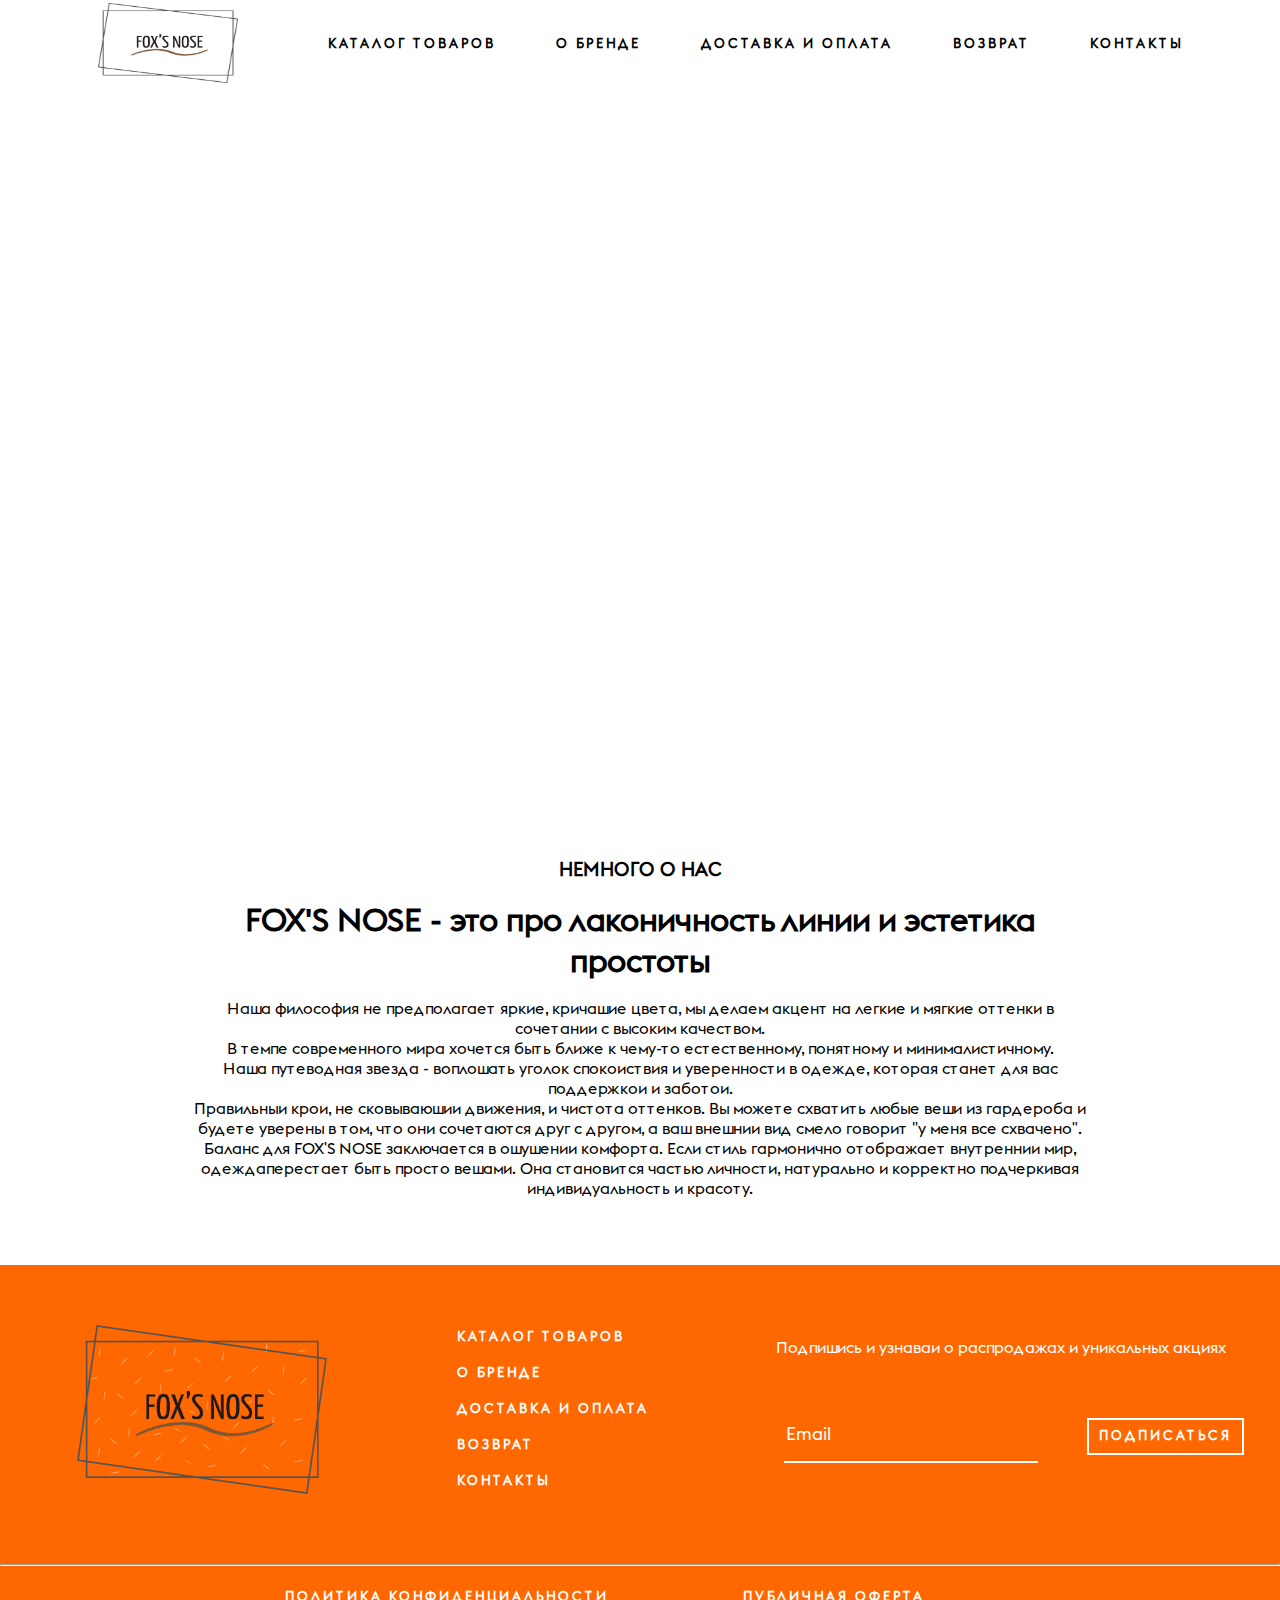
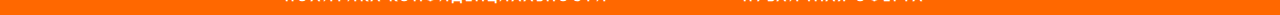
==== commit 64e6c36f: "Add files via upload" ====
--- a/About.html
+++ b/About.html
@@ -23,7 +23,7 @@
                 <div class="menu"> <!--Для того чтобы работало боковое меню мобильное-->
                     <a href="" class="menu-btn"><span></span></a> <!--Кнопка в меню где 3 линии-->
                     <nav class="menu-list"> <!--Само меню-->
-                        <a href="/">Главная</a>
+                        <a href="index.html">Главная</a>
                         <!-- <a href="/">Каталог Изделий <i class="fas fa-sort-down"></i></a> -->
                         <a href="Shop.html">Каталог Товаров</a>
                         <a href="About.html">О Бренде</a>
@@ -46,7 +46,7 @@
                     <div class="ab"> <!--отвечает за стили текста на страницах от "О Бренде" до "Контакты" -->
                         <h3>НЕМНОГО О НАС</h3>
                         <h1>FOX'S NOSE - это про лаконичность линий и эстетика простоты</h1>
-                        <p>Наша философия не предполагает яркие, кричащие цвета, мы делаем акцент на легкие и мягкие оттенки в сочетании с высоким качеством.<br>В темпе современного мира хочется быть ближе к чему-то естественному, понятному и минималистичному.<br>Наша путеводная звезда - воплощать уголок спокойствия и уверенности в одежде, которая станет для вас поддержкой и заботой.<br> Правильный крой, не сковывающий движения, и чистота оттенков. Вы можете схватить любые вещи из гардероба и будете уверены в том, что они сочетаются друг с другом, а ваш внешний вид смело говорит "у меня все схвачено".<br>Баланс для Le Vertyver заключается в ощущении комфорта. Если стиль гармонично отображает внутренний мир, одеждаперестает быть просто вещами. Она становится частью личности, натурально и корректно подчеркивая индивидуальность и красоту.
+                        <p>Наша философия не предполагает яркие, кричащие цвета, мы делаем акцент на легкие и мягкие оттенки в сочетании с высоким качеством.<br>В темпе современного мира хочется быть ближе к чему-то естественному, понятному и минималистичному.<br>Наша путеводная звезда - воплощать уголок спокойствия и уверенности в одежде, которая станет для вас поддержкой и заботой.<br> Правильный крой, не сковывающий движения, и чистота оттенков. Вы можете схватить любые вещи из гардероба и будете уверены в том, что они сочетаются друг с другом, а ваш внешний вид смело говорит "у меня все схвачено".<br>Баланс для FOX'S NOSE заключается в ощущении комфорта. Если стиль гармонично отображает внутренний мир, одеждаперестает быть просто вещами. Она становится частью личности, натурально и корректно подчеркивая индивидуальность и красоту.
                         </p>
                     </div>
                     <footer class="footer">
--- a/Style.css
+++ b/Style.css
@@ -1,14 +1,14 @@
 /*
     Сводка почти всех присутствующих классов:
-    - .screen и .wrapper можешь не трогать. Они отвечают для работу бокового меню, +, воозможно, заработает прибивка футера, можно будет пробовать.
-    - .header, как ты понимаешь, содержит все стили для шапки сайта для Компьютерного вида, без бокового меню.
-
-    - .menu, .menu-activ, .content, .cont и .menu-btnб отвечают за анимацию кнопки и выдвижение меню, в тоерии не важно, лучше не меняй. чтобы ничего не сломалось... Класс menu-btn - отрисовка анимации самой кнопки.
+    - .screen и .wrapper отвечают для работу бокового меню, +, воозможно, заработает прибивка футера, можно будет пробовать.
+    - .header содержит все стили для шапки сайта для Компьютерного вида, без бокового меню.
+
+    - .menu, .menu-activ, .content, .cont и .menu-btnб отвечают за анимацию кнопки и выдвижение меню. Класс menu-btn - отрисовка анимации самой кнопки.
     - .menu-list содержит стили для ссылок в боковом меню.
 
-    - .largeimg отвечает за большую картинку на главной странице. Теперь немного сложностей, советую поменять названия:
+    - .largeimg отвечает за большую картинку на главной странице. Теперь немного сложностей:
         - Класс .lg отвечает за большую картинку на странице "О Бренде".
-        - Класс .lgdap отвечает за большую картинку на странице "Доставка и Оплата" 9по сокращениям).
+        - Класс .lgdap отвечает за большую картинку на странице "Доставка и Оплата".
         - Класс .lgret отвечает за большую картинку на странице "Возврат".
         - Класс .lgcont отвечает за большую картинку на странице "Контакты".
     - Класс .btn отвечает за 3 кнопки, которые находятся на этой большой картинке на главной странице.
@@ -17,13 +17,13 @@
     - Класс .inf отвечает за стили для кнопки "Купить" и про цену.
     - .act содержит блок с 2-мя строчками про то, чтобы подписывались в инстгарам и т.д.
     - Классы .cards и .card отвечают за те 8 карточек на главной странице. .cards для всех карточек, а .card для каждой отдельно.
-    - .follow-section просто родительский класс, его можешть не менять.
-    - .follow содержит стили для раздела, где можно реализуется подписка на рассылку.
+    - .follow-section просто родительский класс.
+    - .follow содержит стили для раздела, где реализуется подписка на рассылку.
 
     - Класс .ab отвечает за стили текста на страницах от "О Бренде" до "Контакты".
-    - .pp не трогай, он содержит в себе стили для создания 3-х блоков на странице с оплатой.
-
-    - Класс .footer, логично, содержит стили для подвала страницы, если хочешь что-то поменять, то меняй лучше вложенные в него блоки, сам класс footer является родительским.
+    - .pp содержит в себе стили для создания 3-х блоков на странице с оплатой.
+
+    - Класс .footer, логично, содержит стили для подвала страницы, сам класс footer является родительским.
     - .logo-foot, .list и .follow-foot отвечают за содержимое футера.
         - .logo-foot за стили логотипа.
         - .list за ссылки.
@@ -85,6 +85,8 @@
     }
 
     .largeimg {
+        display: flex;
+        flex-direction: column !important; /* Чтобы кнопки и иконка были в колонне */
         height: 100vh !important; /* Для отображения картинки на высоту всего экрана */
     }
 
@@ -180,6 +182,7 @@
 @media (max-width: 720px) {
 
     .largeimg { 
+        display: flex;
         flex-direction: column !important; /* Чтобы кнопки и иконка были в колонне */
         height: 100vh !important; /* Картинка будет на высоту всего экрана */
     }
@@ -231,6 +234,14 @@
         align-items: center !important; /* для того, чтобы все элементы были по центру */
     }
 
+
+    .act {
+        display: flex;
+        justify-content: center !important;
+        text-align: center !important; 
+    }
+
+
     .logo-foot img { /* Для логотипа в футере */
         width: 250px !important;
         height: auto;
